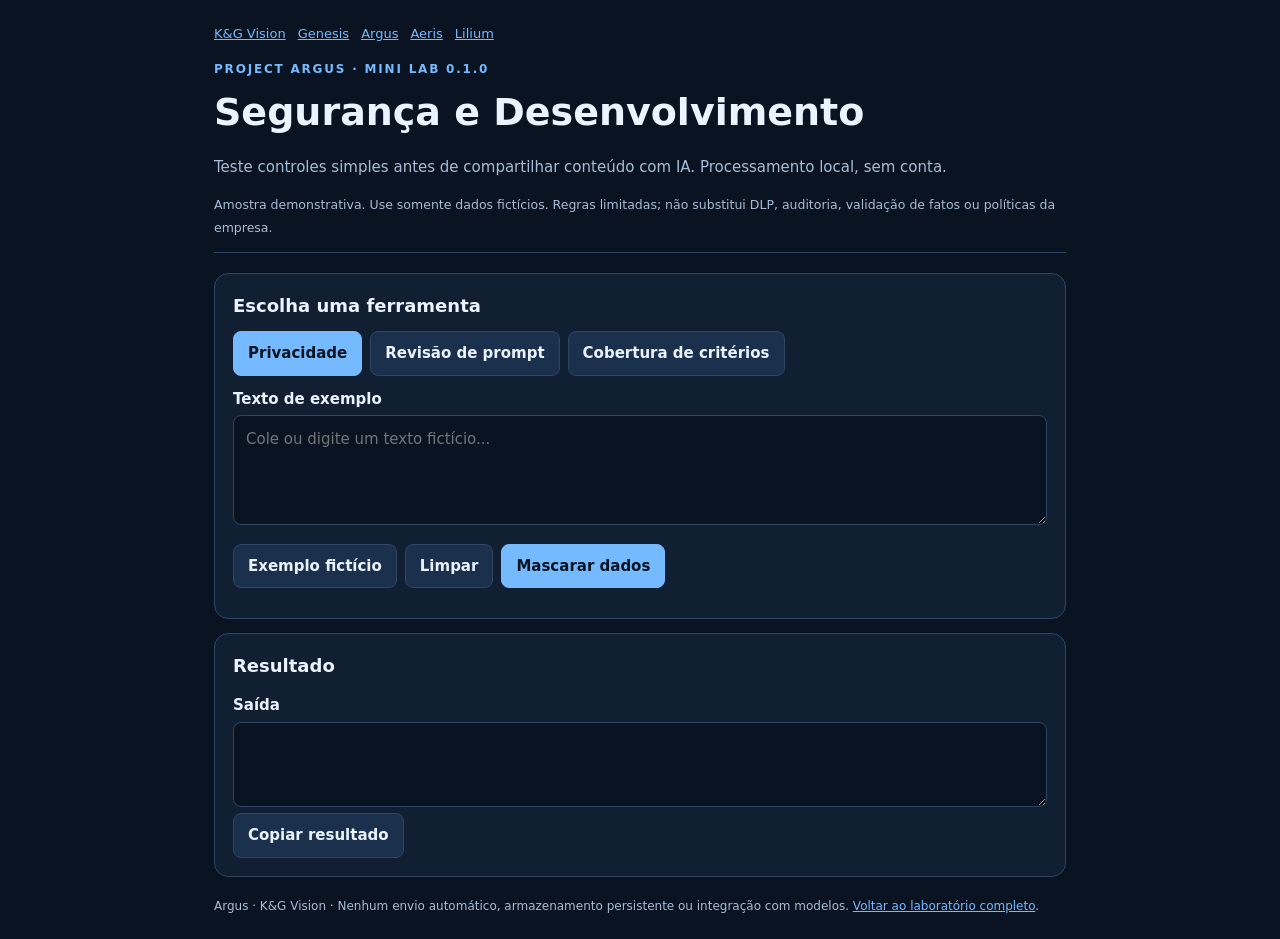
==== mini/index.html @ 60e88515 "Add Argus Mini Lab and permissionless browser extension preview" ====
<!doctype html><html lang="pt-BR"><head><meta charset="utf-8"><meta name="viewport" content="width=device-width,initial-scale=1"><title>Argus Mini Lab — K&amp;G Vision</title><link rel="stylesheet" href="../extension/style.css"></head><body><main><nav class="nav" aria-label="Ecossistema"><a href="https://kgasil.github.io/">K&G Vision</a><a href="https://kgasil.github.io/genesis/">Genesis</a><a href="../index.html">Argus</a><a href="https://kgasil.github.io/aeris/">Aeris</a><a href="https://kgasil.github.io/lilium/">Lilium</a></nav><header><div class="eyebrow">PROJECT ARGUS · MINI LAB 0.1.0</div><h1>Segurança e Desenvolvimento</h1><p>Teste controles simples antes de compartilhar conteúdo com IA. Processamento local, sem conta.</p><small>Amostra demonstrativa. Use somente dados fictícios. Regras limitadas; não substitui DLP, auditoria, validação de fatos ou políticas da empresa.</small></header><section class="panel"><h2>Escolha uma ferramenta</h2><div class="buttons"><button type="button" data-mode="privacy" aria-pressed="true">Privacidade</button><button type="button" data-mode="review" aria-pressed="false">Revisão de prompt</button><button type="button" data-mode="coverage" aria-pressed="false">Cobertura de critérios</button></div><label for="input">Texto de exemplo</label><textarea id="input" maxlength="12000" placeholder="Cole ou digite um texto fictício..."></textarea><div id="criteria-box" hidden><label for="criteria">Critérios esperados (um por linha)</label><textarea id="criteria" maxlength="12000" placeholder="prazo de entrega&#10;aprovação financeira"></textarea><small>Busca textual literal, sem avaliação de significado ou veracidade.</small></div><div class="buttons"><button type="button" id="sample">Exemplo fictício</button><button type="button" id="clear">Limpar</button><button type="button" class="primary" id="run">Mascarar dados</button></div></section><section class="panel"><h2>Resultado</h2><p id="summary" role="status" aria-live="polite"></p><ul id="details"></ul><label for="output">Saída</label><textarea id="output" readonly></textarea><button type="button" id="copy">Copiar resultado</button></section><footer>Argus · K&G Vision · Nenhum envio automático, armazenamento persistente ou integração com modelos. <a href="../index.html">Voltar ao laboratório completo</a>.</footer></main><script src="../extension/core.js"></script><script src="../extension/ui.js"></script></body></html>
---- extension/style.css ----
:root{color-scheme:dark;--bg:#0a1322;--panel:#111f33;--line:#304664;--ink:#eaf3ff;--muted:#a7bdd7;--accent:#75baff}*{box-sizing:border-box}body{margin:0;font:15px/1.5 system-ui,sans-serif;background:var(--bg);color:var(--ink)}main{max-width:900px;margin:auto;padding:24px}header{padding-bottom:14px;border-bottom:1px solid var(--line);margin-bottom:20px}a{color:var(--accent)}h1{font-size:clamp(24px,4vw,38px);margin:6px 0}h2{font-size:18px;margin:0 0 12px}p{color:var(--muted)}.eyebrow{font-size:12px;letter-spacing:.15em;color:var(--accent);font-weight:700}.panel{border:1px solid var(--line);background:var(--panel);border-radius:14px;padding:18px;margin:14px 0}label{display:block;font-weight:600;margin:12px 0 5px}textarea{width:100%;font:inherit;line-height:1.5;padding:12px;background:#091321;border:1px solid var(--line);color:var(--ink);border-radius:8px;resize:vertical;min-height:110px}textarea[readonly]{min-height:85px}.buttons{display:flex;gap:8px;flex-wrap:wrap;margin:12px 0}button{font:inherit;font-weight:600;cursor:pointer;color:var(--ink);background:#1a304c;border:1px solid var(--line);border-radius:8px;padding:10px 14px}button[aria-pressed=true],.primary{background:var(--accent);color:#071321;border-color:var(--accent)}button:focus-visible,a:focus-visible,textarea:focus-visible{outline:3px solid #85e5ed;outline-offset:3px}small{color:var(--muted)}#summary{font-weight:600;color:var(--ink)}#details{padding-left:20px}footer{font-size:12px;color:var(--muted);margin-top:20px}.popup{min-width:340px;max-width:420px}.popup main{padding:14px}.popup h1{font-size:24px}.popup .panel{padding:12px}.popup textarea{min-height:90px}.popup button{padding:8px 10px}.nav{display:flex;flex-wrap:wrap;gap:12px;font-size:13px;margin:0 0 16px}
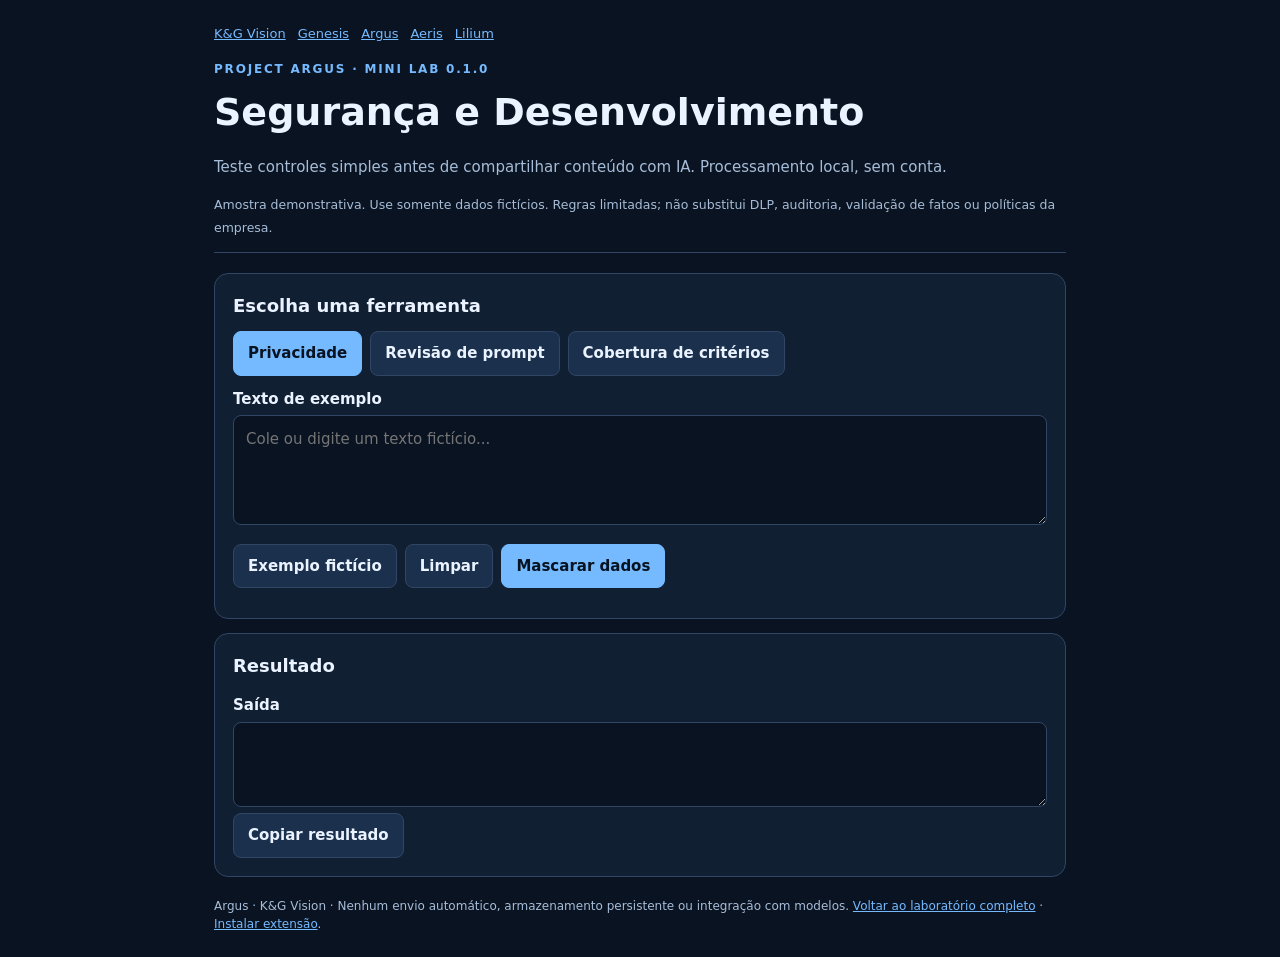
==== commit 343dd36a: "Publish Argus Mini install ZIP and bilingual installation tutorial" ====
--- a/mini/index.html
+++ b/mini/index.html
@@ -1 +1 @@
-<!doctype html><html lang="pt-BR"><head><meta charset="utf-8"><meta name="viewport" content="width=device-width,initial-scale=1"><title>Argus Mini Lab — K&amp;G Vision</title><link rel="stylesheet" href="../extension/style.css"></head><body><main><nav class="nav" aria-label="Ecossistema"><a href="https://kgasil.github.io/">K&G Vision</a><a href="https://kgasil.github.io/genesis/">Genesis</a><a href="../index.html">Argus</a><a href="https://kgasil.github.io/aeris/">Aeris</a><a href="https://kgasil.github.io/lilium/">Lilium</a></nav><header><div class="eyebrow">PROJECT ARGUS · MINI LAB 0.1.0</div><h1>Segurança e Desenvolvimento</h1><p>Teste controles simples antes de compartilhar conteúdo com IA. Processamento local, sem conta.</p><small>Amostra demonstrativa. Use somente dados fictícios. Regras limitadas; não substitui DLP, auditoria, validação de fatos ou políticas da empresa.</small></header><section class="panel"><h2>Escolha uma ferramenta</h2><div class="buttons"><button type="button" data-mode="privacy" aria-pressed="true">Privacidade</button><button type="button" data-mode="review" aria-pressed="false">Revisão de prompt</button><button type="button" data-mode="coverage" aria-pressed="false">Cobertura de critérios</button></div><label for="input">Texto de exemplo</label><textarea id="input" maxlength="12000" placeholder="Cole ou digite um texto fictício..."></textarea><div id="criteria-box" hidden><label for="criteria">Critérios esperados (um por linha)</label><textarea id="criteria" maxlength="12000" placeholder="prazo de entrega&#10;aprovação financeira"></textarea><small>Busca textual literal, sem avaliação de significado ou veracidade.</small></div><div class="buttons"><button type="button" id="sample">Exemplo fictício</button><button type="button" id="clear">Limpar</button><button type="button" class="primary" id="run">Mascarar dados</button></div></section><section class="panel"><h2>Resultado</h2><p id="summary" role="status" aria-live="polite"></p><ul id="details"></ul><label for="output">Saída</label><textarea id="output" readonly></textarea><button type="button" id="copy">Copiar resultado</button></section><footer>Argus · K&G Vision · Nenhum envio automático, armazenamento persistente ou integração com modelos. <a href="../index.html">Voltar ao laboratório completo</a>.</footer></main><script src="../extension/core.js"></script><script src="../extension/ui.js"></script></body></html>+<!doctype html><html lang="pt-BR"><head><meta charset="utf-8"><meta name="viewport" content="width=device-width,initial-scale=1"><title>Argus Mini Lab — K&amp;G Vision</title><link rel="stylesheet" href="../extension/style.css"></head><body><main><nav class="nav" aria-label="Ecossistema"><a href="https://kgasil.github.io/">K&G Vision</a><a href="https://kgasil.github.io/genesis/">Genesis</a><a href="../index.html">Argus</a><a href="https://kgasil.github.io/aeris/">Aeris</a><a href="https://kgasil.github.io/lilium/">Lilium</a></nav><header><div class="eyebrow">PROJECT ARGUS · MINI LAB 0.1.0</div><h1>Segurança e Desenvolvimento</h1><p>Teste controles simples antes de compartilhar conteúdo com IA. Processamento local, sem conta.</p><small>Amostra demonstrativa. Use somente dados fictícios. Regras limitadas; não substitui DLP, auditoria, validação de fatos ou políticas da empresa.</small></header><section class="panel"><h2>Escolha uma ferramenta</h2><div class="buttons"><button type="button" data-mode="privacy" aria-pressed="true">Privacidade</button><button type="button" data-mode="review" aria-pressed="false">Revisão de prompt</button><button type="button" data-mode="coverage" aria-pressed="false">Cobertura de critérios</button></div><label for="input">Texto de exemplo</label><textarea id="input" maxlength="12000" placeholder="Cole ou digite um texto fictício..."></textarea><div id="criteria-box" hidden><label for="criteria">Critérios esperados (um por linha)</label><textarea id="criteria" maxlength="12000" placeholder="prazo de entrega&#10;aprovação financeira"></textarea><small>Busca textual literal, sem avaliação de significado ou veracidade.</small></div><div class="buttons"><button type="button" id="sample">Exemplo fictício</button><button type="button" id="clear">Limpar</button><button type="button" class="primary" id="run">Mascarar dados</button></div></section><section class="panel"><h2>Resultado</h2><p id="summary" role="status" aria-live="polite"></p><ul id="details"></ul><label for="output">Saída</label><textarea id="output" readonly></textarea><button type="button" id="copy">Copiar resultado</button></section><footer>Argus · K&G Vision · Nenhum envio automático, armazenamento persistente ou integração com modelos. <a href="../index.html">Voltar ao laboratório completo</a> · <a href="../index.html#instalar-extensao">Instalar extensão</a>.</footer></main><script src="../extension/core.js"></script><script src="../extension/ui.js"></script></body></html>
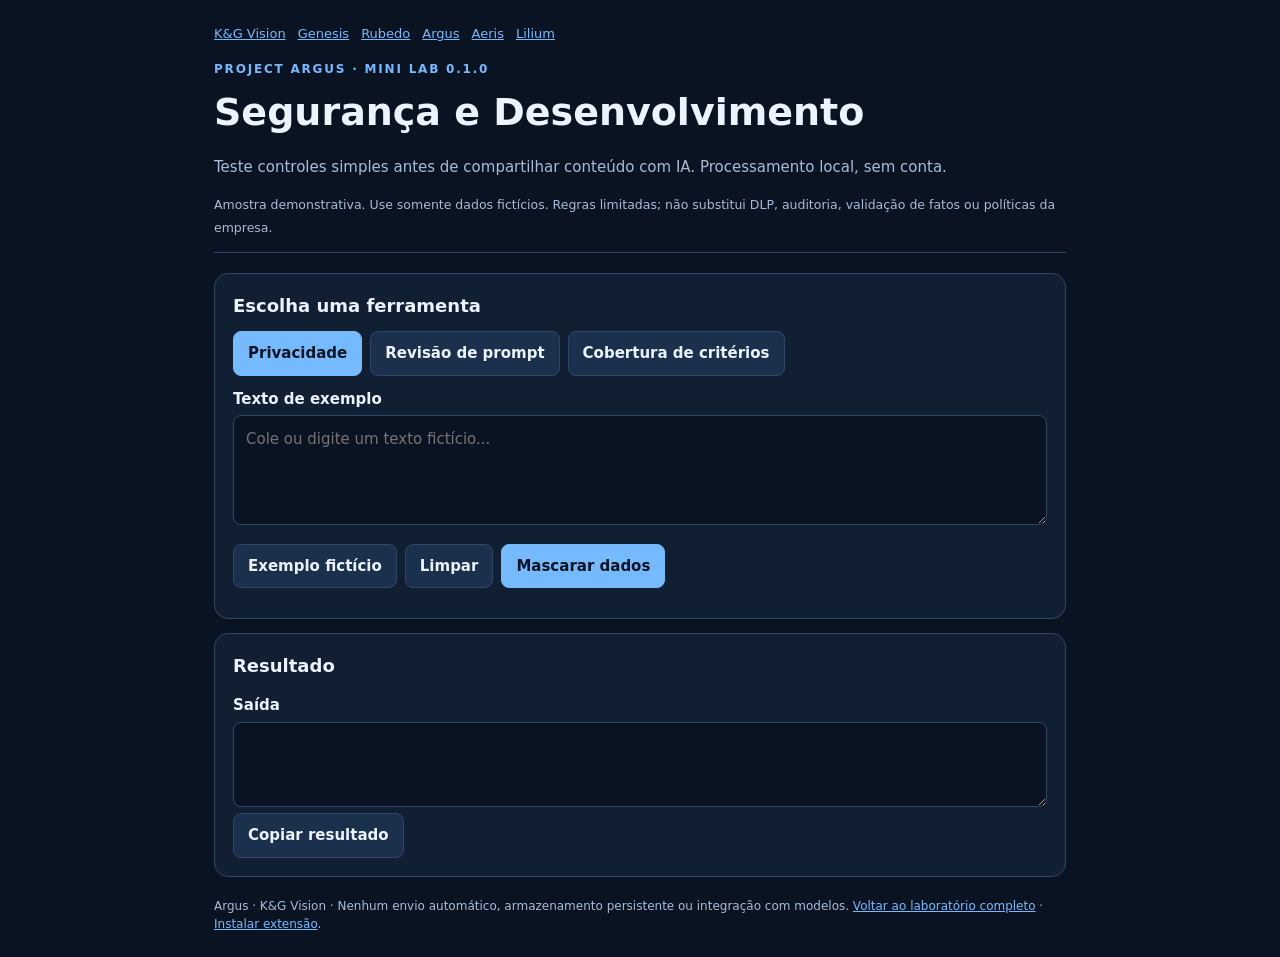
==== commit b5c30ff4: "Add Rubedo after Genesis in secondary ecosystem navigation" ====
--- a/mini/index.html
+++ b/mini/index.html
@@ -1 +1 @@
-<!doctype html><html lang="pt-BR"><head><meta charset="utf-8"><meta name="viewport" content="width=device-width,initial-scale=1"><title>Argus Mini Lab — K&amp;G Vision</title><link rel="stylesheet" href="../extension/style.css"></head><body><main><nav class="nav" aria-label="Ecossistema"><a href="https://kgasil.github.io/">K&G Vision</a><a href="https://kgasil.github.io/genesis/">Genesis</a><a href="../index.html">Argus</a><a href="https://kgasil.github.io/aeris/">Aeris</a><a href="https://kgasil.github.io/lilium/">Lilium</a></nav><header><div class="eyebrow">PROJECT ARGUS · MINI LAB 0.1.0</div><h1>Segurança e Desenvolvimento</h1><p>Teste controles simples antes de compartilhar conteúdo com IA. Processamento local, sem conta.</p><small>Amostra demonstrativa. Use somente dados fictícios. Regras limitadas; não substitui DLP, auditoria, validação de fatos ou políticas da empresa.</small></header><section class="panel"><h2>Escolha uma ferramenta</h2><div class="buttons"><button type="button" data-mode="privacy" aria-pressed="true">Privacidade</button><button type="button" data-mode="review" aria-pressed="false">Revisão de prompt</button><button type="button" data-mode="coverage" aria-pressed="false">Cobertura de critérios</button></div><label for="input">Texto de exemplo</label><textarea id="input" maxlength="12000" placeholder="Cole ou digite um texto fictício..."></textarea><div id="criteria-box" hidden><label for="criteria">Critérios esperados (um por linha)</label><textarea id="criteria" maxlength="12000" placeholder="prazo de entrega&#10;aprovação financeira"></textarea><small>Busca textual literal, sem avaliação de significado ou veracidade.</small></div><div class="buttons"><button type="button" id="sample">Exemplo fictício</button><button type="button" id="clear">Limpar</button><button type="button" class="primary" id="run">Mascarar dados</button></div></section><section class="panel"><h2>Resultado</h2><p id="summary" role="status" aria-live="polite"></p><ul id="details"></ul><label for="output">Saída</label><textarea id="output" readonly></textarea><button type="button" id="copy">Copiar resultado</button></section><footer>Argus · K&G Vision · Nenhum envio automático, armazenamento persistente ou integração com modelos. <a href="../index.html">Voltar ao laboratório completo</a> · <a href="../index.html#instalar-extensao">Instalar extensão</a>.</footer></main><script src="../extension/core.js"></script><script src="../extension/ui.js"></script></body></html>+<!doctype html><html lang="pt-BR"><head><meta charset="utf-8"><meta name="viewport" content="width=device-width,initial-scale=1"><title>Argus Mini Lab — K&amp;G Vision</title><link rel="stylesheet" href="../extension/style.css"></head><body><main><nav class="nav" aria-label="Ecossistema"><a href="https://kgasil.github.io/">K&G Vision</a><a href="https://kgasil.github.io/genesis/">Genesis</a><a href="https://kgasil.github.io/rubedo/">Rubedo</a><a href="../index.html">Argus</a><a href="https://kgasil.github.io/aeris/">Aeris</a><a href="https://kgasil.github.io/lilium/">Lilium</a></nav><header><div class="eyebrow">PROJECT ARGUS · MINI LAB 0.1.0</div><h1>Segurança e Desenvolvimento</h1><p>Teste controles simples antes de compartilhar conteúdo com IA. Processamento local, sem conta.</p><small>Amostra demonstrativa. Use somente dados fictícios. Regras limitadas; não substitui DLP, auditoria, validação de fatos ou políticas da empresa.</small></header><section class="panel"><h2>Escolha uma ferramenta</h2><div class="buttons"><button type="button" data-mode="privacy" aria-pressed="true">Privacidade</button><button type="button" data-mode="review" aria-pressed="false">Revisão de prompt</button><button type="button" data-mode="coverage" aria-pressed="false">Cobertura de critérios</button></div><label for="input">Texto de exemplo</label><textarea id="input" maxlength="12000" placeholder="Cole ou digite um texto fictício..."></textarea><div id="criteria-box" hidden><label for="criteria">Critérios esperados (um por linha)</label><textarea id="criteria" maxlength="12000" placeholder="prazo de entrega&#10;aprovação financeira"></textarea><small>Busca textual literal, sem avaliação de significado ou veracidade.</small></div><div class="buttons"><button type="button" id="sample">Exemplo fictício</button><button type="button" id="clear">Limpar</button><button type="button" class="primary" id="run">Mascarar dados</button></div></section><section class="panel"><h2>Resultado</h2><p id="summary" role="status" aria-live="polite"></p><ul id="details"></ul><label for="output">Saída</label><textarea id="output" readonly></textarea><button type="button" id="copy">Copiar resultado</button></section><footer>Argus · K&G Vision · Nenhum envio automático, armazenamento persistente ou integração com modelos. <a href="../index.html">Voltar ao laboratório completo</a> · <a href="../index.html#instalar-extensao">Instalar extensão</a>.</footer></main><script src="../extension/core.js"></script><script src="../extension/ui.js"></script></body></html>
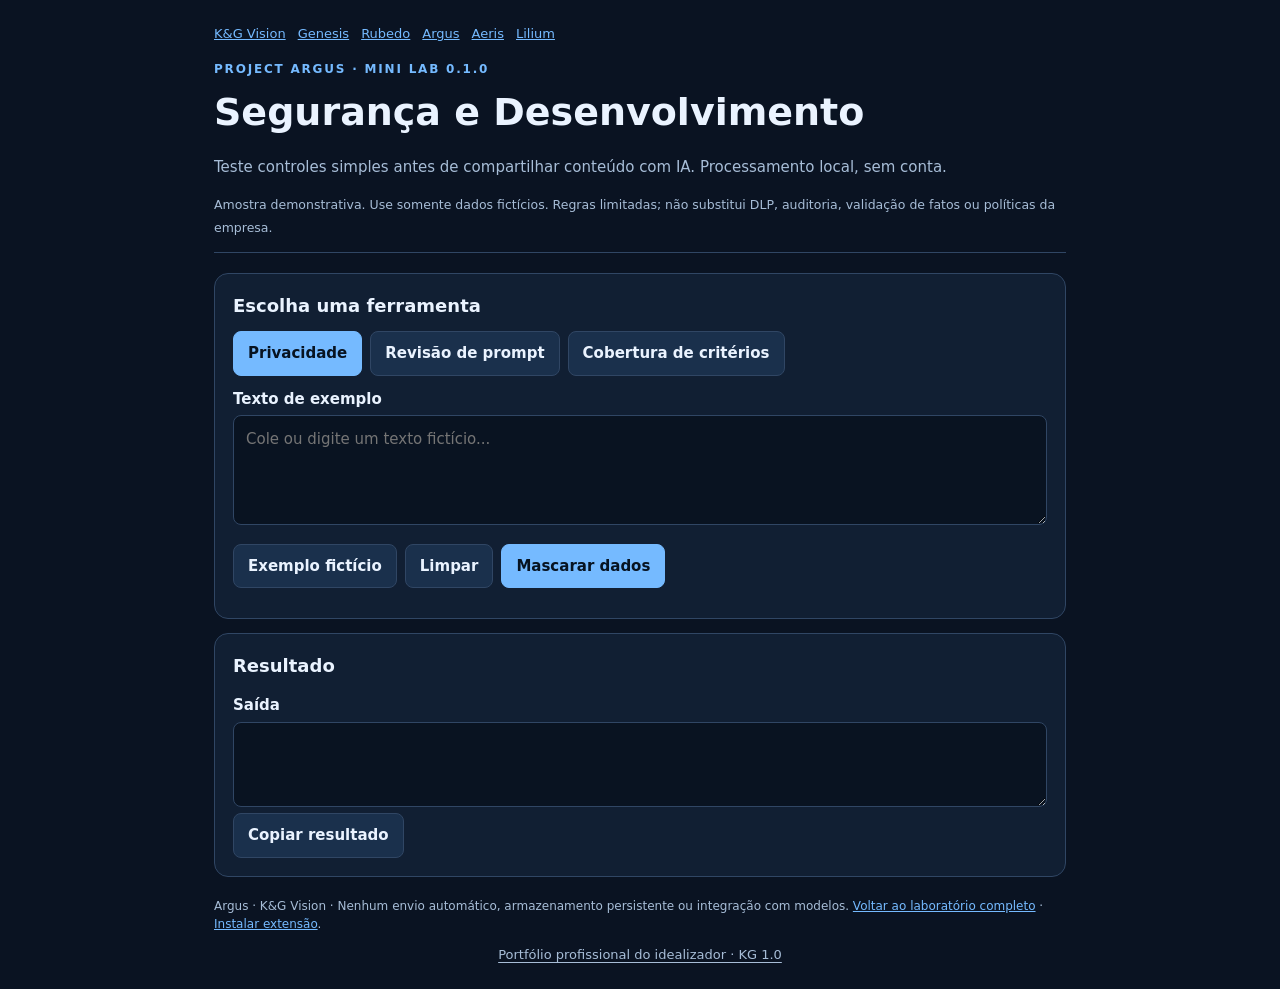
==== commit 5cc3d7d6: "Integrate professional portfolio 1.0 into public page footer" ====
--- a/mini/index.html
+++ b/mini/index.html
@@ -1 +1 @@
-<!doctype html><html lang="pt-BR"><head><meta charset="utf-8"><meta name="viewport" content="width=device-width,initial-scale=1"><title>Argus Mini Lab — K&amp;G Vision</title><link rel="stylesheet" href="../extension/style.css"></head><body><main><nav class="nav" aria-label="Ecossistema"><a href="https://kgasil.github.io/">K&G Vision</a><a href="https://kgasil.github.io/genesis/">Genesis</a><a href="https://kgasil.github.io/rubedo/">Rubedo</a><a href="../index.html">Argus</a><a href="https://kgasil.github.io/aeris/">Aeris</a><a href="https://kgasil.github.io/lilium/">Lilium</a></nav><header><div class="eyebrow">PROJECT ARGUS · MINI LAB 0.1.0</div><h1>Segurança e Desenvolvimento</h1><p>Teste controles simples antes de compartilhar conteúdo com IA. Processamento local, sem conta.</p><small>Amostra demonstrativa. Use somente dados fictícios. Regras limitadas; não substitui DLP, auditoria, validação de fatos ou políticas da empresa.</small></header><section class="panel"><h2>Escolha uma ferramenta</h2><div class="buttons"><button type="button" data-mode="privacy" aria-pressed="true">Privacidade</button><button type="button" data-mode="review" aria-pressed="false">Revisão de prompt</button><button type="button" data-mode="coverage" aria-pressed="false">Cobertura de critérios</button></div><label for="input">Texto de exemplo</label><textarea id="input" maxlength="12000" placeholder="Cole ou digite um texto fictício..."></textarea><div id="criteria-box" hidden><label for="criteria">Critérios esperados (um por linha)</label><textarea id="criteria" maxlength="12000" placeholder="prazo de entrega&#10;aprovação financeira"></textarea><small>Busca textual literal, sem avaliação de significado ou veracidade.</small></div><div class="buttons"><button type="button" id="sample">Exemplo fictício</button><button type="button" id="clear">Limpar</button><button type="button" class="primary" id="run">Mascarar dados</button></div></section><section class="panel"><h2>Resultado</h2><p id="summary" role="status" aria-live="polite"></p><ul id="details"></ul><label for="output">Saída</label><textarea id="output" readonly></textarea><button type="button" id="copy">Copiar resultado</button></section><footer>Argus · K&G Vision · Nenhum envio automático, armazenamento persistente ou integração com modelos. <a href="../index.html">Voltar ao laboratório completo</a> · <a href="../index.html#instalar-extensao">Instalar extensão</a>.</footer></main><script src="../extension/core.js"></script><script src="../extension/ui.js"></script></body></html>+<!doctype html><html lang="pt-BR"><head><meta charset="utf-8"><meta name="viewport" content="width=device-width,initial-scale=1"><title>Argus Mini Lab — K&amp;G Vision</title><link rel="stylesheet" href="../extension/style.css"></head><body><main><nav class="nav" aria-label="Ecossistema"><a href="https://kgasil.github.io/">K&G Vision</a><a href="https://kgasil.github.io/genesis/">Genesis</a><a href="https://kgasil.github.io/rubedo/">Rubedo</a><a href="../index.html">Argus</a><a href="https://kgasil.github.io/aeris/">Aeris</a><a href="https://kgasil.github.io/lilium/">Lilium</a></nav><header><div class="eyebrow">PROJECT ARGUS · MINI LAB 0.1.0</div><h1>Segurança e Desenvolvimento</h1><p>Teste controles simples antes de compartilhar conteúdo com IA. Processamento local, sem conta.</p><small>Amostra demonstrativa. Use somente dados fictícios. Regras limitadas; não substitui DLP, auditoria, validação de fatos ou políticas da empresa.</small></header><section class="panel"><h2>Escolha uma ferramenta</h2><div class="buttons"><button type="button" data-mode="privacy" aria-pressed="true">Privacidade</button><button type="button" data-mode="review" aria-pressed="false">Revisão de prompt</button><button type="button" data-mode="coverage" aria-pressed="false">Cobertura de critérios</button></div><label for="input">Texto de exemplo</label><textarea id="input" maxlength="12000" placeholder="Cole ou digite um texto fictício..."></textarea><div id="criteria-box" hidden><label for="criteria">Critérios esperados (um por linha)</label><textarea id="criteria" maxlength="12000" placeholder="prazo de entrega&#10;aprovação financeira"></textarea><small>Busca textual literal, sem avaliação de significado ou veracidade.</small></div><div class="buttons"><button type="button" id="sample">Exemplo fictício</button><button type="button" id="clear">Limpar</button><button type="button" class="primary" id="run">Mascarar dados</button></div></section><section class="panel"><h2>Resultado</h2><p id="summary" role="status" aria-live="polite"></p><ul id="details"></ul><label for="output">Saída</label><textarea id="output" readonly></textarea><button type="button" id="copy">Copiar resultado</button></section><footer>Argus · K&G Vision · Nenhum envio automático, armazenamento persistente ou integração com modelos. <a href="../index.html">Voltar ao laboratório completo</a> · <a href="../index.html#instalar-extensao">Instalar extensão</a>.<!-- kg-personal-portfolio-v1 --><div style="margin-top:12px;font-size:13px;line-height:1.6;text-align:center"><a href="https://kgasil.github.io/portfolio/" style="color:inherit;text-decoration:underline;text-underline-offset:3px" data-pt="Portfólio profissional do idealizador · KG 1.0" data-en="Creator’s professional portfolio · KG 1.0">Portfólio profissional do idealizador · KG 1.0</a></div></footer></main><script src="../extension/core.js"></script><script src="../extension/ui.js"></script></body></html>
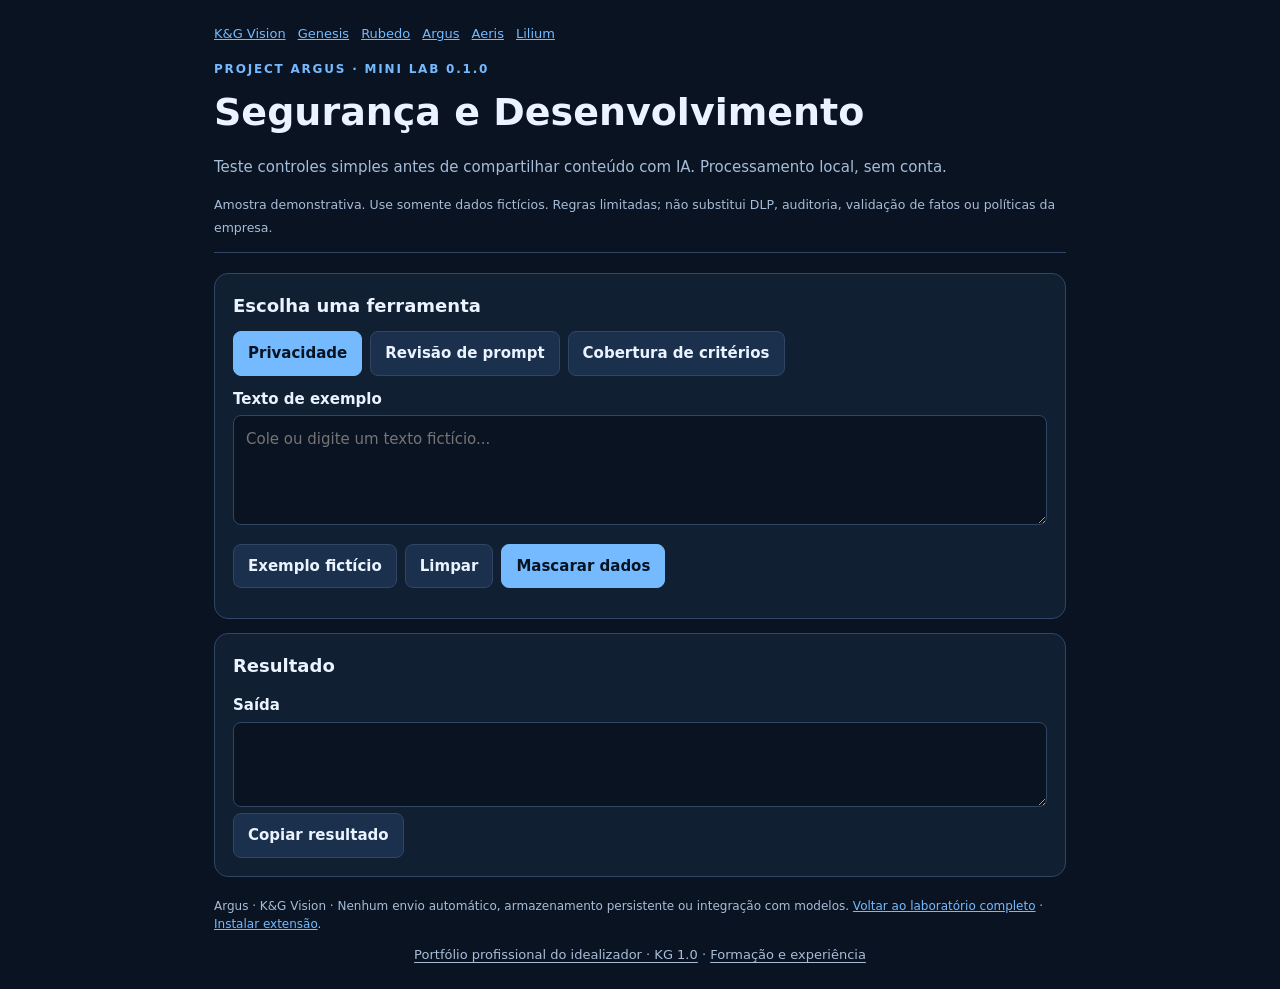
==== commit dd89df5e: "Link public creator biography to updated professional education" ====
--- a/mini/index.html
+++ b/mini/index.html
@@ -1 +1 @@
-<!doctype html><html lang="pt-BR"><head><meta charset="utf-8"><meta name="viewport" content="width=device-width,initial-scale=1"><title>Argus Mini Lab — K&amp;G Vision</title><link rel="stylesheet" href="../extension/style.css"></head><body><main><nav class="nav" aria-label="Ecossistema"><a href="https://kgasil.github.io/">K&G Vision</a><a href="https://kgasil.github.io/genesis/">Genesis</a><a href="https://kgasil.github.io/rubedo/">Rubedo</a><a href="../index.html">Argus</a><a href="https://kgasil.github.io/aeris/">Aeris</a><a href="https://kgasil.github.io/lilium/">Lilium</a></nav><header><div class="eyebrow">PROJECT ARGUS · MINI LAB 0.1.0</div><h1>Segurança e Desenvolvimento</h1><p>Teste controles simples antes de compartilhar conteúdo com IA. Processamento local, sem conta.</p><small>Amostra demonstrativa. Use somente dados fictícios. Regras limitadas; não substitui DLP, auditoria, validação de fatos ou políticas da empresa.</small></header><section class="panel"><h2>Escolha uma ferramenta</h2><div class="buttons"><button type="button" data-mode="privacy" aria-pressed="true">Privacidade</button><button type="button" data-mode="review" aria-pressed="false">Revisão de prompt</button><button type="button" data-mode="coverage" aria-pressed="false">Cobertura de critérios</button></div><label for="input">Texto de exemplo</label><textarea id="input" maxlength="12000" placeholder="Cole ou digite um texto fictício..."></textarea><div id="criteria-box" hidden><label for="criteria">Critérios esperados (um por linha)</label><textarea id="criteria" maxlength="12000" placeholder="prazo de entrega&#10;aprovação financeira"></textarea><small>Busca textual literal, sem avaliação de significado ou veracidade.</small></div><div class="buttons"><button type="button" id="sample">Exemplo fictício</button><button type="button" id="clear">Limpar</button><button type="button" class="primary" id="run">Mascarar dados</button></div></section><section class="panel"><h2>Resultado</h2><p id="summary" role="status" aria-live="polite"></p><ul id="details"></ul><label for="output">Saída</label><textarea id="output" readonly></textarea><button type="button" id="copy">Copiar resultado</button></section><footer>Argus · K&G Vision · Nenhum envio automático, armazenamento persistente ou integração com modelos. <a href="../index.html">Voltar ao laboratório completo</a> · <a href="../index.html#instalar-extensao">Instalar extensão</a>.<!-- kg-personal-portfolio-v1 --><div style="margin-top:12px;font-size:13px;line-height:1.6;text-align:center"><a href="https://kgasil.github.io/portfolio/" style="color:inherit;text-decoration:underline;text-underline-offset:3px" data-pt="Portfólio profissional do idealizador · KG 1.0" data-en="Creator’s professional portfolio · KG 1.0">Portfólio profissional do idealizador · KG 1.0</a></div></footer></main><script src="../extension/core.js"></script><script src="../extension/ui.js"></script></body></html>+<!doctype html><html lang="pt-BR"><head><meta charset="utf-8"><meta name="viewport" content="width=device-width,initial-scale=1"><title>Argus Mini Lab — K&amp;G Vision</title><link rel="stylesheet" href="../extension/style.css"></head><body><main><nav class="nav" aria-label="Ecossistema"><a href="https://kgasil.github.io/">K&G Vision</a><a href="https://kgasil.github.io/genesis/">Genesis</a><a href="https://kgasil.github.io/rubedo/">Rubedo</a><a href="../index.html">Argus</a><a href="https://kgasil.github.io/aeris/">Aeris</a><a href="https://kgasil.github.io/lilium/">Lilium</a></nav><header><div class="eyebrow">PROJECT ARGUS · MINI LAB 0.1.0</div><h1>Segurança e Desenvolvimento</h1><p>Teste controles simples antes de compartilhar conteúdo com IA. Processamento local, sem conta.</p><small>Amostra demonstrativa. Use somente dados fictícios. Regras limitadas; não substitui DLP, auditoria, validação de fatos ou políticas da empresa.</small></header><section class="panel"><h2>Escolha uma ferramenta</h2><div class="buttons"><button type="button" data-mode="privacy" aria-pressed="true">Privacidade</button><button type="button" data-mode="review" aria-pressed="false">Revisão de prompt</button><button type="button" data-mode="coverage" aria-pressed="false">Cobertura de critérios</button></div><label for="input">Texto de exemplo</label><textarea id="input" maxlength="12000" placeholder="Cole ou digite um texto fictício..."></textarea><div id="criteria-box" hidden><label for="criteria">Critérios esperados (um por linha)</label><textarea id="criteria" maxlength="12000" placeholder="prazo de entrega&#10;aprovação financeira"></textarea><small>Busca textual literal, sem avaliação de significado ou veracidade.</small></div><div class="buttons"><button type="button" id="sample">Exemplo fictício</button><button type="button" id="clear">Limpar</button><button type="button" class="primary" id="run">Mascarar dados</button></div></section><section class="panel"><h2>Resultado</h2><p id="summary" role="status" aria-live="polite"></p><ul id="details"></ul><label for="output">Saída</label><textarea id="output" readonly></textarea><button type="button" id="copy">Copiar resultado</button></section><footer>Argus · K&G Vision · Nenhum envio automático, armazenamento persistente ou integração com modelos. <a href="../index.html">Voltar ao laboratório completo</a> · <a href="../index.html#instalar-extensao">Instalar extensão</a>.<!-- kg-personal-portfolio-v1 --><div style="margin-top:12px;font-size:13px;line-height:1.6;text-align:center"><a href="https://kgasil.github.io/portfolio/" style="color:inherit;text-decoration:underline;text-underline-offset:3px" data-pt="Portfólio profissional do idealizador · KG 1.0" data-en="Creator’s professional portfolio · KG 1.0">Portfólio profissional do idealizador · KG 1.0</a><!-- kg-current-training --><span> · </span><a href="https://kgasil.github.io/portfolio/resume.html" style="color:inherit;text-decoration:underline;text-underline-offset:3px" data-pt="Formação e experiência" data-en="Education and experience">Formação e experiência</a></div></footer></main><script src="../extension/core.js"></script><script src="../extension/ui.js"></script></body></html>
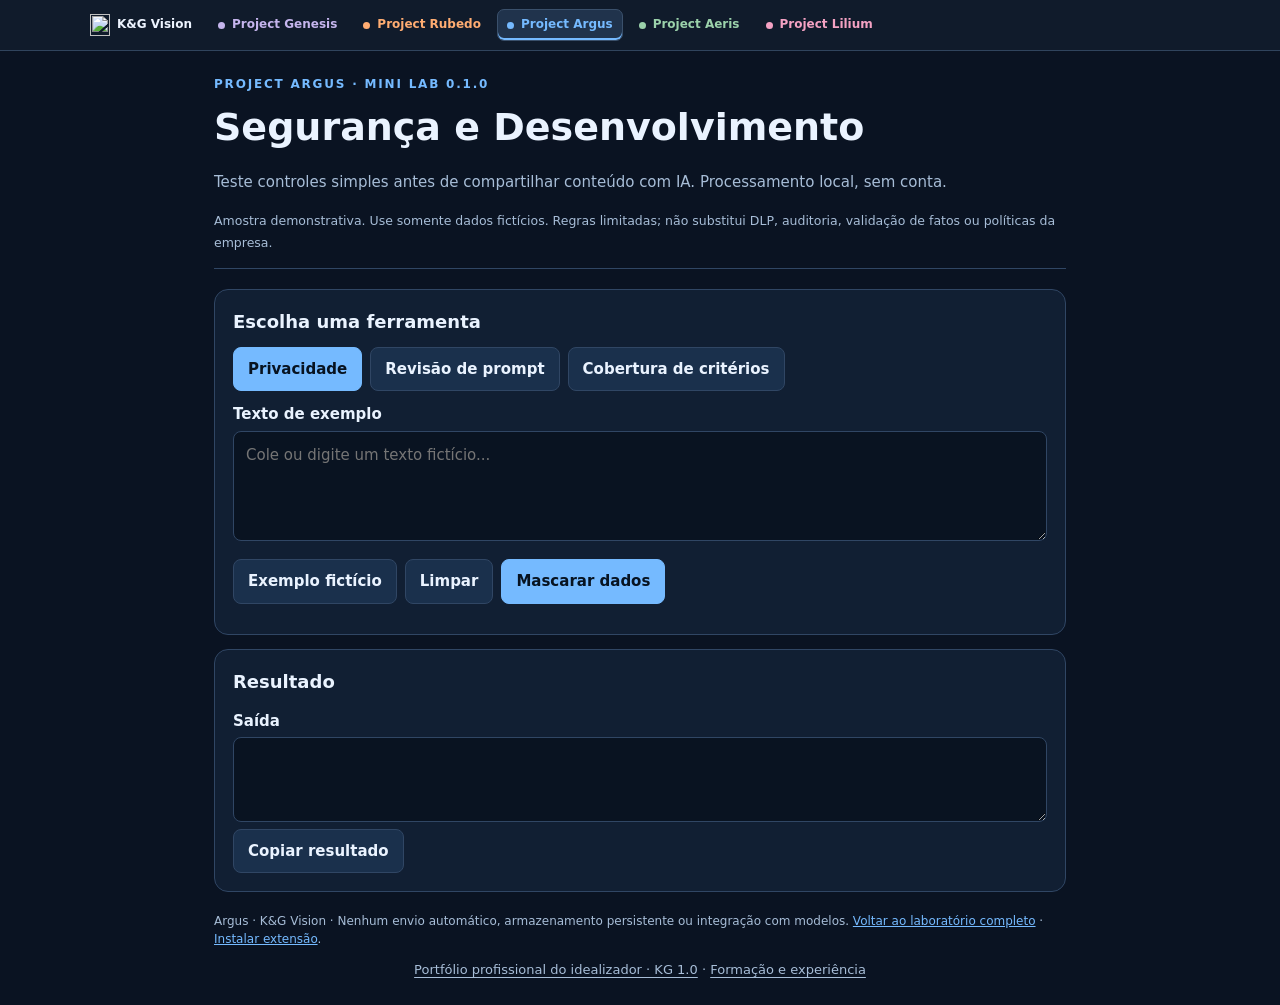
==== commit 9f07819d: "Unify GRAAL ecosystem navigation across sites" ====
--- a/mini/index.html
+++ b/mini/index.html
@@ -1 +1,13 @@
-<!doctype html><html lang="pt-BR"><head><meta charset="utf-8"><meta name="viewport" content="width=device-width,initial-scale=1"><title>Argus Mini Lab — K&amp;G Vision</title><link rel="stylesheet" href="../extension/style.css"></head><body><main><nav class="nav" aria-label="Ecossistema"><a href="https://kgasil.github.io/">K&G Vision</a><a href="https://kgasil.github.io/genesis/">Genesis</a><a href="https://kgasil.github.io/rubedo/">Rubedo</a><a href="../index.html">Argus</a><a href="https://kgasil.github.io/aeris/">Aeris</a><a href="https://kgasil.github.io/lilium/">Lilium</a></nav><header><div class="eyebrow">PROJECT ARGUS · MINI LAB 0.1.0</div><h1>Segurança e Desenvolvimento</h1><p>Teste controles simples antes de compartilhar conteúdo com IA. Processamento local, sem conta.</p><small>Amostra demonstrativa. Use somente dados fictícios. Regras limitadas; não substitui DLP, auditoria, validação de fatos ou políticas da empresa.</small></header><section class="panel"><h2>Escolha uma ferramenta</h2><div class="buttons"><button type="button" data-mode="privacy" aria-pressed="true">Privacidade</button><button type="button" data-mode="review" aria-pressed="false">Revisão de prompt</button><button type="button" data-mode="coverage" aria-pressed="false">Cobertura de critérios</button></div><label for="input">Texto de exemplo</label><textarea id="input" maxlength="12000" placeholder="Cole ou digite um texto fictício..."></textarea><div id="criteria-box" hidden><label for="criteria">Critérios esperados (um por linha)</label><textarea id="criteria" maxlength="12000" placeholder="prazo de entrega&#10;aprovação financeira"></textarea><small>Busca textual literal, sem avaliação de significado ou veracidade.</small></div><div class="buttons"><button type="button" id="sample">Exemplo fictício</button><button type="button" id="clear">Limpar</button><button type="button" class="primary" id="run">Mascarar dados</button></div></section><section class="panel"><h2>Resultado</h2><p id="summary" role="status" aria-live="polite"></p><ul id="details"></ul><label for="output">Saída</label><textarea id="output" readonly></textarea><button type="button" id="copy">Copiar resultado</button></section><footer>Argus · K&G Vision · Nenhum envio automático, armazenamento persistente ou integração com modelos. <a href="../index.html">Voltar ao laboratório completo</a> · <a href="../index.html#instalar-extensao">Instalar extensão</a>.<!-- kg-personal-portfolio-v1 --><div style="margin-top:12px;font-size:13px;line-height:1.6;text-align:center"><a href="https://kgasil.github.io/portfolio/" style="color:inherit;text-decoration:underline;text-underline-offset:3px" data-pt="Portfólio profissional do idealizador · KG 1.0" data-en="Creator’s professional portfolio · KG 1.0">Portfólio profissional do idealizador · KG 1.0</a><!-- kg-current-training --><span> · </span><a href="https://kgasil.github.io/portfolio/resume.html" style="color:inherit;text-decoration:underline;text-underline-offset:3px" data-pt="Formação e experiência" data-en="Education and experience">Formação e experiência</a></div></footer></main><script src="../extension/core.js"></script><script src="../extension/ui.js"></script></body></html>+<!doctype html><html lang="pt-BR"><head><meta charset="utf-8"><meta name="viewport" content="width=device-width,initial-scale=1"><title>Argus Mini Lab — K&amp;G Vision</title><link rel="stylesheet" href="../extension/style.css"><style id="kg-graal-navigation-v2">
+nav.kg-graal-bar{box-sizing:border-box!important;display:block!important;width:100%!important;max-width:none!important;margin:0!important;padding:0!important;background:#101B2B!important;color:#EDF4FF!important;border:0!important;border-bottom:1px solid #30445D!important;border-radius:0!important;overflow-x:auto!important;overflow-y:hidden!important;white-space:nowrap!important;scrollbar-width:thin;position:static!important;font:12px/1.3 system-ui,-apple-system,BlinkMacSystemFont,"Segoe UI",sans-serif!important}
+nav.kg-graal-bar .kg-graal-inner{box-sizing:border-box!important;display:flex!important;align-items:center!important;justify-content:flex-start!important;gap:6px!important;width:max-content!important;min-width:min(100%,1160px)!important;max-width:none!important;margin:0 auto!important;padding:6px 20px!important}
+nav.kg-graal-bar a{box-sizing:border-box!important;display:inline-flex!important;align-items:center!important;gap:7px!important;flex:none!important;white-space:nowrap!important;font:650 12px/1.3 system-ui,-apple-system,BlinkMacSystemFont,"Segoe UI",sans-serif!important;text-decoration:none!important;color:var(--graal-accent)!important;-webkit-text-fill-color:var(--graal-accent)!important;opacity:1!important;background:transparent!important;border:1px solid transparent!important;border-radius:7px!important;margin:0!important;padding:7px 9px!important;box-shadow:none!important}
+nav.kg-graal-bar a::before,nav.kg-graal-bar a::after{content:none!important;display:none!important}
+nav.kg-graal-bar a:hover,nav.kg-graal-bar a[aria-current]{background:#20334C!important;border-color:#3A506B!important}
+nav.kg-graal-bar a[aria-current]{box-shadow:inset 0 -2px var(--graal-accent)!important}
+nav.kg-graal-bar a:focus-visible{outline:2px solid var(--graal-accent)!important;outline-offset:-2px!important}
+nav.kg-graal-bar .kg-graal-dot{display:block!important;width:7px!important;height:7px!important;flex:0 0 7px!important;border-radius:50%!important;background:var(--graal-accent)!important}
+nav.kg-graal-bar .kg-graal-shield{display:block!important;width:20px!important;height:22px!important;max-width:none!important;flex:none!important;margin:0!important;object-fit:contain!important}
+@media(max-width:650px){nav.kg-graal-bar .kg-graal-inner{padding:5px 10px!important;gap:3px!important}nav.kg-graal-bar a{padding:7px 8px!important}}
+</style>
+</head><body><nav class="kg-graal-bar" aria-label="K&amp;G Vision ecosystem"><div class="kg-graal-inner"><a href="https://kgasil.github.io/" style="--graal-accent:#EDF4FF"><img class="kg-graal-shield" src="https://kgasil.github.io/assets/kg-symbol.svg" width="20" height="22" alt="">K&amp;G Vision</a><a href="https://kgasil.github.io/genesis/" style="--graal-accent:#C5B5ED"><i class="kg-graal-dot" aria-hidden="true"></i>Project Genesis</a><a href="https://kgasil.github.io/rubedo/" style="--graal-accent:#FFAD72"><i class="kg-graal-dot" aria-hidden="true"></i>Project Rubedo</a><a href="https://kgasil.github.io/argus/" style="--graal-accent:#75BAFF" aria-current="true"><i class="kg-graal-dot" aria-hidden="true"></i>Project Argus</a><a href="https://kgasil.github.io/aeris/" style="--graal-accent:#9BD2AB"><i class="kg-graal-dot" aria-hidden="true"></i>Project Aeris</a><a href="https://kgasil.github.io/lilium/" style="--graal-accent:#F4A2C3"><i class="kg-graal-dot" aria-hidden="true"></i>Project Lilium</a></div></nav><main><header><div class="eyebrow">PROJECT ARGUS · MINI LAB 0.1.0</div><h1>Segurança e Desenvolvimento</h1><p>Teste controles simples antes de compartilhar conteúdo com IA. Processamento local, sem conta.</p><small>Amostra demonstrativa. Use somente dados fictícios. Regras limitadas; não substitui DLP, auditoria, validação de fatos ou políticas da empresa.</small></header><section class="panel"><h2>Escolha uma ferramenta</h2><div class="buttons"><button type="button" data-mode="privacy" aria-pressed="true">Privacidade</button><button type="button" data-mode="review" aria-pressed="false">Revisão de prompt</button><button type="button" data-mode="coverage" aria-pressed="false">Cobertura de critérios</button></div><label for="input">Texto de exemplo</label><textarea id="input" maxlength="12000" placeholder="Cole ou digite um texto fictício..."></textarea><div id="criteria-box" hidden><label for="criteria">Critérios esperados (um por linha)</label><textarea id="criteria" maxlength="12000" placeholder="prazo de entrega&#10;aprovação financeira"></textarea><small>Busca textual literal, sem avaliação de significado ou veracidade.</small></div><div class="buttons"><button type="button" id="sample">Exemplo fictício</button><button type="button" id="clear">Limpar</button><button type="button" class="primary" id="run">Mascarar dados</button></div></section><section class="panel"><h2>Resultado</h2><p id="summary" role="status" aria-live="polite"></p><ul id="details"></ul><label for="output">Saída</label><textarea id="output" readonly></textarea><button type="button" id="copy">Copiar resultado</button></section><footer>Argus · K&G Vision · Nenhum envio automático, armazenamento persistente ou integração com modelos. <a href="../index.html">Voltar ao laboratório completo</a> · <a href="../index.html#instalar-extensao">Instalar extensão</a>.<!-- kg-personal-portfolio-v1 --><div style="margin-top:12px;font-size:13px;line-height:1.6;text-align:center"><a href="https://kgasil.github.io/portfolio/" style="color:inherit;text-decoration:underline;text-underline-offset:3px" data-pt="Portfólio profissional do idealizador · KG 1.0" data-en="Creator’s professional portfolio · KG 1.0">Portfólio profissional do idealizador · KG 1.0</a><!-- kg-current-training --><span> · </span><a href="https://kgasil.github.io/portfolio/resume.html" style="color:inherit;text-decoration:underline;text-underline-offset:3px" data-pt="Formação e experiência" data-en="Education and experience">Formação e experiência</a></div></footer></main><script src="../extension/core.js"></script><script src="../extension/ui.js"></script></body></html>
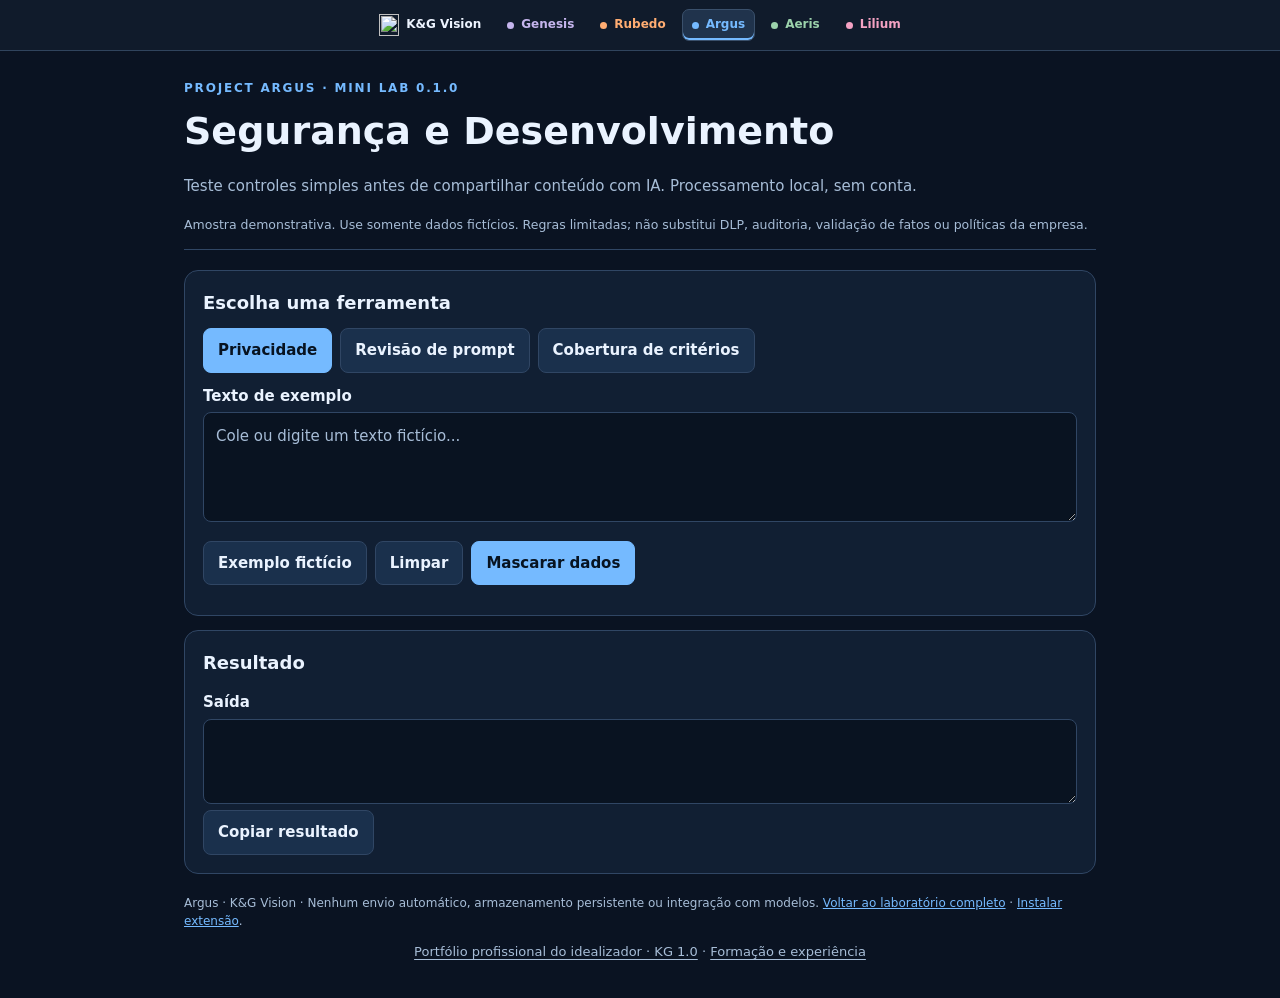
==== commit c4a45252: "Sync public subpages with centered ecosystem navigation" ====
--- a/mini/index.html
+++ b/mini/index.html
@@ -1,6 +1,6 @@
 <!doctype html><html lang="pt-BR"><head><meta charset="utf-8"><meta name="viewport" content="width=device-width,initial-scale=1"><title>Argus Mini Lab — K&amp;G Vision</title><link rel="stylesheet" href="../extension/style.css"><style id="kg-graal-navigation-v2">
 nav.kg-graal-bar{box-sizing:border-box!important;display:block!important;width:100%!important;max-width:none!important;margin:0!important;padding:0!important;background:#101B2B!important;color:#EDF4FF!important;border:0!important;border-bottom:1px solid #30445D!important;border-radius:0!important;overflow-x:auto!important;overflow-y:hidden!important;white-space:nowrap!important;scrollbar-width:thin;position:static!important;font:12px/1.3 system-ui,-apple-system,BlinkMacSystemFont,"Segoe UI",sans-serif!important}
-nav.kg-graal-bar .kg-graal-inner{box-sizing:border-box!important;display:flex!important;align-items:center!important;justify-content:flex-start!important;gap:6px!important;width:max-content!important;min-width:min(100%,1160px)!important;max-width:none!important;margin:0 auto!important;padding:6px 20px!important}
+nav.kg-graal-bar .kg-graal-inner{box-sizing:border-box!important;display:flex!important;align-items:center!important;justify-content:center!important;gap:6px!important;width:max-content!important;min-width:100%!important;max-width:none!important;margin:0 auto!important;padding:6px 20px!important}
 nav.kg-graal-bar a{box-sizing:border-box!important;display:inline-flex!important;align-items:center!important;gap:7px!important;flex:none!important;white-space:nowrap!important;font:650 12px/1.3 system-ui,-apple-system,BlinkMacSystemFont,"Segoe UI",sans-serif!important;text-decoration:none!important;color:var(--graal-accent)!important;-webkit-text-fill-color:var(--graal-accent)!important;opacity:1!important;background:transparent!important;border:1px solid transparent!important;border-radius:7px!important;margin:0!important;padding:7px 9px!important;box-shadow:none!important}
 nav.kg-graal-bar a::before,nav.kg-graal-bar a::after{content:none!important;display:none!important}
 nav.kg-graal-bar a:hover,nav.kg-graal-bar a[aria-current]{background:#20334C!important;border-color:#3A506B!important}
@@ -10,4 +10,5 @@
 nav.kg-graal-bar .kg-graal-shield{display:block!important;width:20px!important;height:22px!important;max-width:none!important;flex:none!important;margin:0!important;object-fit:contain!important}
 @media(max-width:650px){nav.kg-graal-bar .kg-graal-inner{padding:5px 10px!important;gap:3px!important}nav.kg-graal-bar a{padding:7px 8px!important}}
 </style>
-</head><body><nav class="kg-graal-bar" aria-label="K&amp;G Vision ecosystem"><div class="kg-graal-inner"><a href="https://kgasil.github.io/" style="--graal-accent:#EDF4FF"><img class="kg-graal-shield" src="https://kgasil.github.io/assets/kg-symbol.svg" width="20" height="22" alt="">K&amp;G Vision</a><a href="https://kgasil.github.io/genesis/" style="--graal-accent:#C5B5ED"><i class="kg-graal-dot" aria-hidden="true"></i>Project Genesis</a><a href="https://kgasil.github.io/rubedo/" style="--graal-accent:#FFAD72"><i class="kg-graal-dot" aria-hidden="true"></i>Project Rubedo</a><a href="https://kgasil.github.io/argus/" style="--graal-accent:#75BAFF" aria-current="true"><i class="kg-graal-dot" aria-hidden="true"></i>Project Argus</a><a href="https://kgasil.github.io/aeris/" style="--graal-accent:#9BD2AB"><i class="kg-graal-dot" aria-hidden="true"></i>Project Aeris</a><a href="https://kgasil.github.io/lilium/" style="--graal-accent:#F4A2C3"><i class="kg-graal-dot" aria-hidden="true"></i>Project Lilium</a></div></nav><main><header><div class="eyebrow">PROJECT ARGUS · MINI LAB 0.1.0</div><h1>Segurança e Desenvolvimento</h1><p>Teste controles simples antes de compartilhar conteúdo com IA. Processamento local, sem conta.</p><small>Amostra demonstrativa. Use somente dados fictícios. Regras limitadas; não substitui DLP, auditoria, validação de fatos ou políticas da empresa.</small></header><section class="panel"><h2>Escolha uma ferramenta</h2><div class="buttons"><button type="button" data-mode="privacy" aria-pressed="true">Privacidade</button><button type="button" data-mode="review" aria-pressed="false">Revisão de prompt</button><button type="button" data-mode="coverage" aria-pressed="false">Cobertura de critérios</button></div><label for="input">Texto de exemplo</label><textarea id="input" maxlength="12000" placeholder="Cole ou digite um texto fictício..."></textarea><div id="criteria-box" hidden><label for="criteria">Critérios esperados (um por linha)</label><textarea id="criteria" maxlength="12000" placeholder="prazo de entrega&#10;aprovação financeira"></textarea><small>Busca textual literal, sem avaliação de significado ou veracidade.</small></div><div class="buttons"><button type="button" id="sample">Exemplo fictício</button><button type="button" id="clear">Limpar</button><button type="button" class="primary" id="run">Mascarar dados</button></div></section><section class="panel"><h2>Resultado</h2><p id="summary" role="status" aria-live="polite"></p><ul id="details"></ul><label for="output">Saída</label><textarea id="output" readonly></textarea><button type="button" id="copy">Copiar resultado</button></section><footer>Argus · K&G Vision · Nenhum envio automático, armazenamento persistente ou integração com modelos. <a href="../index.html">Voltar ao laboratório completo</a> · <a href="../index.html#instalar-extensao">Instalar extensão</a>.<!-- kg-personal-portfolio-v1 --><div style="margin-top:12px;font-size:13px;line-height:1.6;text-align:center"><a href="https://kgasil.github.io/portfolio/" style="color:inherit;text-decoration:underline;text-underline-offset:3px" data-pt="Portfólio profissional do idealizador · KG 1.0" data-en="Creator’s professional portfolio · KG 1.0">Portfólio profissional do idealizador · KG 1.0</a><!-- kg-current-training --><span> · </span><a href="https://kgasil.github.io/portfolio/resume.html" style="color:inherit;text-decoration:underline;text-underline-offset:3px" data-pt="Formação e experiência" data-en="Education and experience">Formação e experiência</a></div></footer></main><script src="../extension/core.js"></script><script src="../extension/ui.js"></script></body></html>+<style id="kg-mini-web-layout-v1">@media screen{body>main{width:min(100%,960px);max-width:960px;margin-inline:auto;padding:28px 24px 36px}body>main .panel{border-radius:14px}body>main textarea::placeholder,body>main input::placeholder{color:var(--muted);opacity:1}body>main header{margin-bottom:20px}}@media(max-width:600px){body>main{padding:20px 16px 28px}}</style>
+</head><body><nav class="kg-graal-bar" aria-label="K&amp;G Vision ecosystem"><div class="kg-graal-inner"><a href="https://kgasil.github.io/" style="--graal-accent:#EDF4FF"><img class="kg-graal-shield" src="https://kgasil.github.io/assets/kg-symbol.svg" width="20" height="22" alt="">K&amp;G Vision</a><a href="https://kgasil.github.io/genesis/" style="--graal-accent:#C5B5ED"><i class="kg-graal-dot" aria-hidden="true"></i>Genesis</a><a href="https://kgasil.github.io/rubedo/" style="--graal-accent:#FFAD72"><i class="kg-graal-dot" aria-hidden="true"></i>Rubedo</a><a href="https://kgasil.github.io/argus/" style="--graal-accent:#75BAFF" aria-current="page"><i class="kg-graal-dot" aria-hidden="true"></i>Argus</a><a href="https://kgasil.github.io/aeris/" style="--graal-accent:#9BD2AB"><i class="kg-graal-dot" aria-hidden="true"></i>Aeris</a><a href="https://kgasil.github.io/lilium/" style="--graal-accent:#F4A2C3"><i class="kg-graal-dot" aria-hidden="true"></i>Lilium</a></div></nav><main><header><div class="eyebrow">PROJECT ARGUS · MINI LAB 0.1.0</div><h1>Segurança e Desenvolvimento</h1><p>Teste controles simples antes de compartilhar conteúdo com IA. Processamento local, sem conta.</p><small>Amostra demonstrativa. Use somente dados fictícios. Regras limitadas; não substitui DLP, auditoria, validação de fatos ou políticas da empresa.</small></header><section class="panel"><h2>Escolha uma ferramenta</h2><div class="buttons"><button type="button" data-mode="privacy" aria-pressed="true">Privacidade</button><button type="button" data-mode="review" aria-pressed="false">Revisão de prompt</button><button type="button" data-mode="coverage" aria-pressed="false">Cobertura de critérios</button></div><label for="input">Texto de exemplo</label><textarea id="input" maxlength="12000" placeholder="Cole ou digite um texto fictício..."></textarea><div id="criteria-box" hidden><label for="criteria">Critérios esperados (um por linha)</label><textarea id="criteria" maxlength="12000" placeholder="prazo de entrega&#10;aprovação financeira"></textarea><small>Busca textual literal, sem avaliação de significado ou veracidade.</small></div><div class="buttons"><button type="button" id="sample">Exemplo fictício</button><button type="button" id="clear">Limpar</button><button type="button" class="primary" id="run">Mascarar dados</button></div></section><section class="panel"><h2>Resultado</h2><p id="summary" role="status" aria-live="polite"></p><ul id="details"></ul><label for="output">Saída</label><textarea id="output" readonly></textarea><button type="button" id="copy">Copiar resultado</button></section><footer>Argus · K&G Vision · Nenhum envio automático, armazenamento persistente ou integração com modelos. <a href="../index.html">Voltar ao laboratório completo</a> · <a href="../index.html#instalar-extensao">Instalar extensão</a>.<!-- kg-personal-portfolio-v1 --><div style="margin-top:12px;font-size:13px;line-height:1.6;text-align:center"><a href="https://kgasil.github.io/portfolio/" style="color:inherit;text-decoration:underline;text-underline-offset:3px" data-pt="Portfólio profissional do idealizador · KG 1.0" data-en="Creator’s professional portfolio · KG 1.0">Portfólio profissional do idealizador · KG 1.0</a><!-- kg-current-training --><span> · </span><a href="https://kgasil.github.io/portfolio/resume.html" style="color:inherit;text-decoration:underline;text-underline-offset:3px" data-pt="Formação e experiência" data-en="Education and experience">Formação e experiência</a></div></footer></main><script src="../extension/core.js"></script><script src="../extension/ui.js"></script></body></html>
